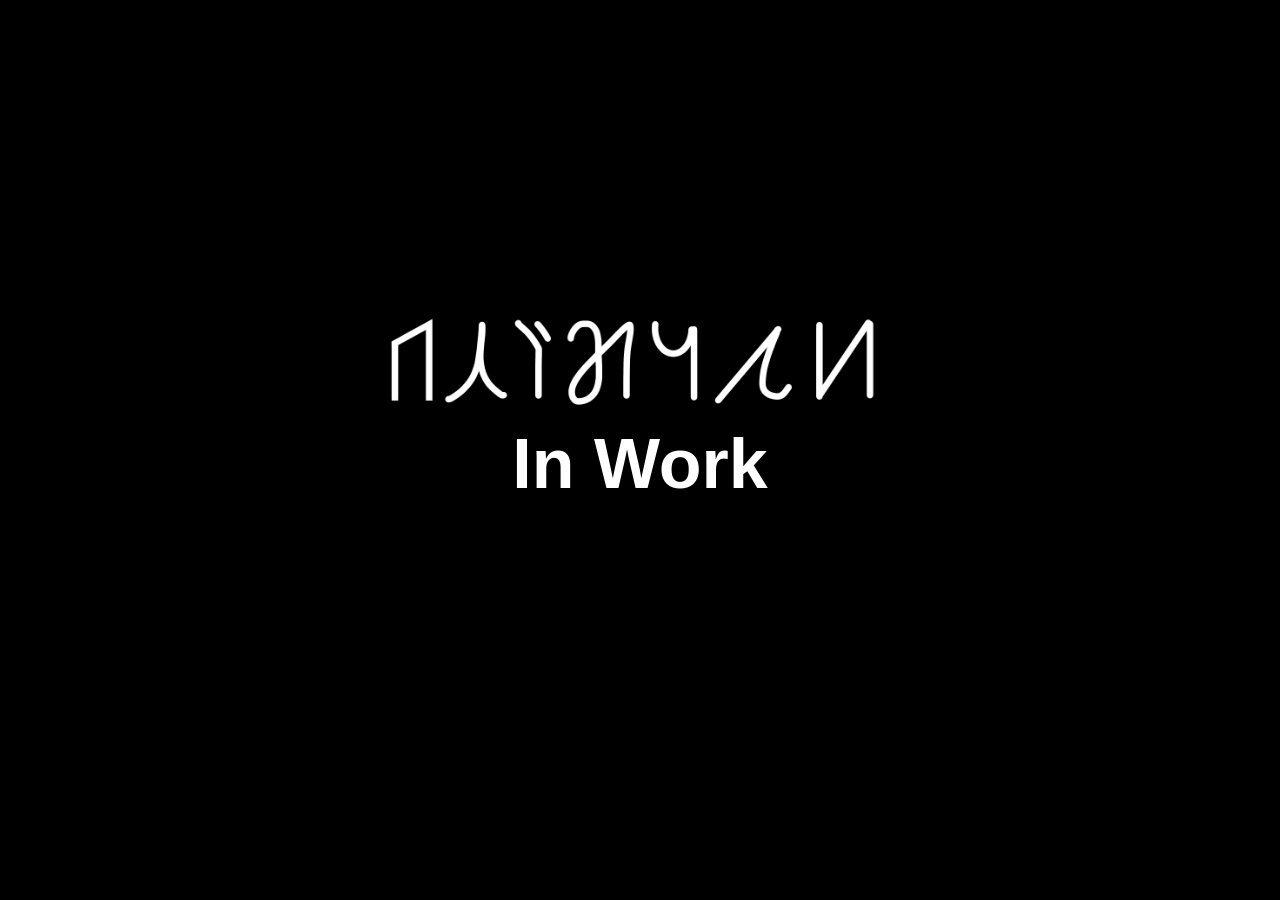
==== archives/mitzoria.html @ 7c6cc173 "Add files via upload" ====
<!DOCTYPE html>
<html lang="en">
<head>
    <meta charset="UTF-8">
    <meta name="viewport" content="width=device-width, initial-scale=1.0">
    <title>Mitzoriat</title>
    <style>
        body{
            background-color: #000;
            display: flex;
            align-items: center;
            justify-content: center;
            align-content: center;
            justify-items: center;
            font-family: sans-serif;
            flex-direction: column;
            margin: 0;
            height: 100dvh;
        }
        img{
            width: min(500px , 80%);
        }
        h1{
            color: #fff;
            font-size: 70px;
            transform: translateY(-40px);
            width: min(500px , 96%);
            text-align: center;
        }
    </style>
</head>
<body>
    <img src="/archives/images/another/mitzoria.png" alt="">
    <h1>In Work</h1>
</body>
</html>
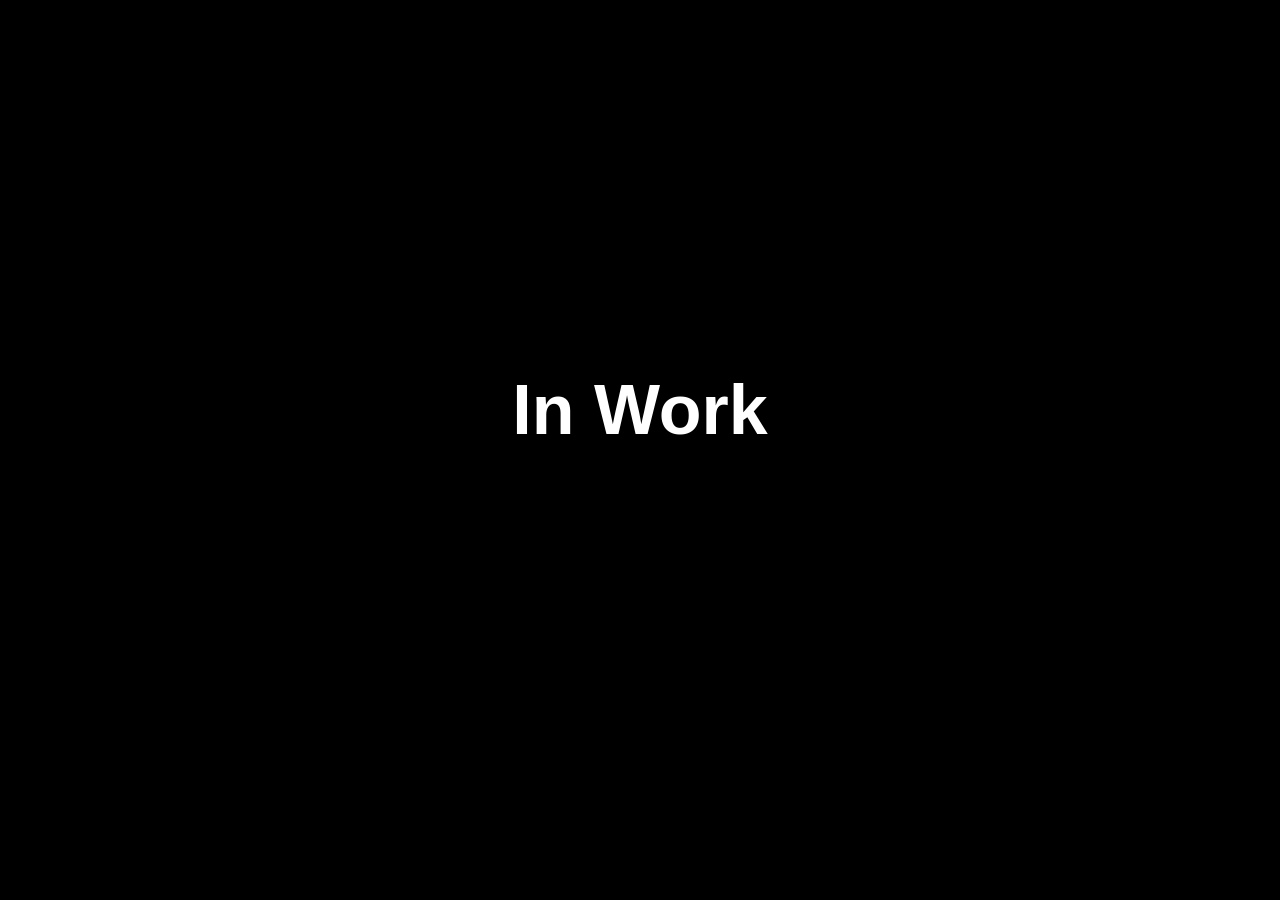
==== commit eb8144bf: "Update mitzoria.html" ====
--- a/archives/mitzoria.html
+++ b/archives/mitzoria.html
@@ -30,7 +30,7 @@
     </style>
 </head>
 <body>
-    <img src="/archives/images/another/mitzoria.png" alt="">
+    <img src="/images/another/mitzoria.png" alt="">
     <h1>In Work</h1>
 </body>
-</html>+</html>
